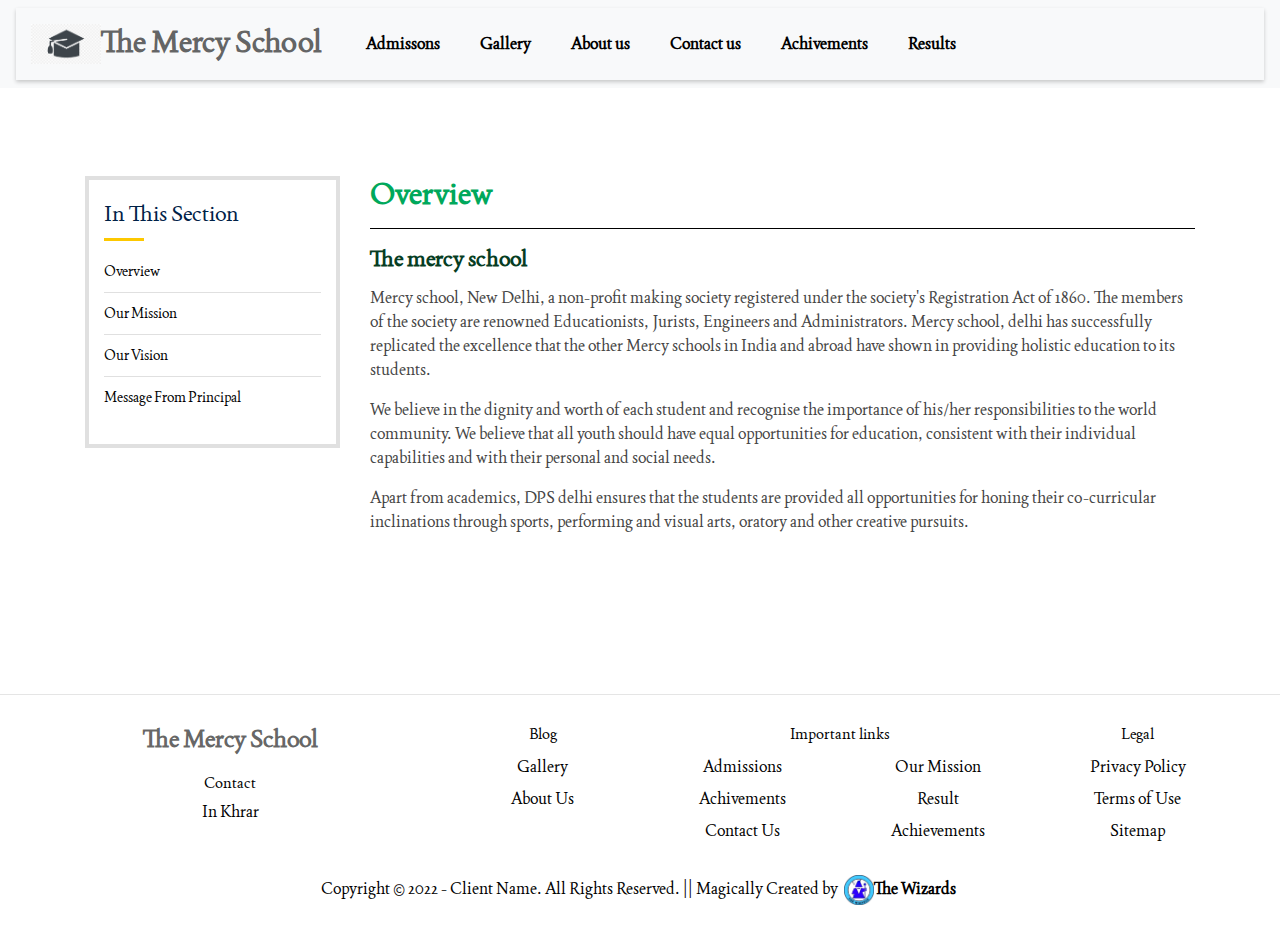
==== assets/link/aboutus.html @ 9207befe "new layout" ====
<!DOCTYPE html>
<html lang="en">

<head>
    <meta charset="UTF-8">
    <meta http-equiv="X-UA-Compatible" content="IE=edge">
    <meta name="viewport" content="width=device-width, initial-scale=1.0">
    <link rel="stylesheet" href="../css/style.css">
    <link rel="stylesheet" href="../css/copyright.css">
    <link rel="stylesheet" href="../css/aboutus.css">
    
    <link rel="preconnect" href="https://fonts.googleapis.com">
    <link rel="preconnect" href="https://fonts.gstatic.com" crossorigin>
    <link href="https://fonts.googleapis.com/css2?family=Montserrat:wght@300;400;800&display=swap" rel="stylesheet">
    <!-- CSS only -->
<link href="https://cdn.jsdelivr.net/npm/bootstrap@5.2.0-beta1/dist/css/bootstrap.min.css" rel="stylesheet" integrity="sha384-0evHe/X+R7YkIZDRvuzKMRqM+OrBnVFBL6DOitfPri4tjfHxaWutUpFmBp4vmVor" crossorigin="anonymous">
<link rel="stylesheet" href="https://cdn.jsdelivr.net/npm/bootstrap@4.0.0/dist/css/bootstrap.min.css" integrity="sha384-Gn5384xqQ1aoWXA+058RXPxPg6fy4IWvTNh0E263XmFcJlSAwiGgFAW/dAiS6JXm" crossorigin="anonymous">    
<title>About Us</title>
</head>
<body onload="change(1)">
   
    <nav class="navbar sticky-top bg-light navbar-expand-lg navbar-light   ">
        <div class="container-fluid  " id="navv">
           <a href="../../index.html" class="Headings"><img src="../images/logo.png" alt="" class="logo d-inline-block align-top"><h3 class="headings" style="display:inline ;">The Mercy School</h3></a>
          <button class="navbar-toggler" type="button" data-bs-toggle="collapse" data-bs-target="#navbarNavDropdown" aria-controls="navbarNavDropdown" aria-expanded="false" aria-label="Toggle navigation">
            <span class="navbar-toggler-icon"></span>
          </button>
          <div class="collapse navbar-collapse" id="navbarNavDropdown">
            <ul class="navbar-nav ms-auto p-4">
              <li class="nav-item">
                <a class="options active" aria-current="page" href="#">Admissons</a>
              </li>
              <li class="nav-item">
                <a class="options active" href="../link/gallery.html">Gallery</a>
              </li>
              
              <li class="nav-item">
                <a class="options active" href="../link/aboutus.html">About us</a>
              </li>
              
              <li class="nav-item">
                <a class="options active" href="#">Contact us</a>
              </li>
              
              <li class="nav-item">
                <a class="options active" href="../link/achivements.html">Achivements</a>
              </li>
              
              <li class="nav-item">
                <a class="options active" href="../link/result.html">Results</a>
              </li>
              
            </ul>
          </div>
        </div>
      </nav>

        <div class="about-page1-area">
            <div class="container">
                <div class="row about-page1-inner">
                
                <div class="col-lg-3 col-md-3 col-sm-4 col-xs-12">
                <div class="sidebar-box">
                                <div class="sidebar-box-inner">
                                    <h3 class="sidebar-title">In This Section</h3>
                                    <ul class="sidebar-categories">
                                        <li><a href="#" onclick='change(1)' id="l1">Overview</a></li>
                                        <li><a href="#" onclick='change(2)' id="l2">Our Mission</a></li>
                                        <li><a href="#" onclick='change(3)' id="l3">Our Vision</a></li>
                                        <li><a href="../../index.html#p1">Message From Principal</a></li>
                                    </ul>
                                </div>
                            </div>
                </div>
                
                    <div class="col-lg-9 col-md-9 col-sm-8 col-xs-12">
                        <div class="about-page-content-holder">
                            <div class="content-box">
                                <p id="he1"> </p>
                            </div>
                           
                        </div>
                    </div>
                  
                </div>
            </div>
        </div>


        <footer class="footer shadow-l">
            <div class="footer__addr">
              <h1 class="footer__logo headings">The Mercy School</h1>
                  
              <h2>Contact</h2>
              
              <address>
                 In Khrar<br>
                    
                
              </address>
            </div>
            
            <ul class="footer__nav ">
              <li class="nav__item">
                <h2 class="nav__title">Blog</h2>
          
                <ul class="nav__ul">
                  <li>
                    <a href="../link/gallery.html">Gallery</a>
                  </li>
                      
                  <li>
                    <a href="../link/aboutus.html">About Us</a>
                  </li>
                </ul>
              </li>
              
              <li class="nav__item nav__item--extra">
                <h2 class="nav__title">Important links</h2>
                
                <ul class="nav__ul nav__ul--extra">
                  <li>
                    <a href="#">Admissions</a>
                  </li>
                  
                  <li>
                    <a href="../link/achivements.html">Achivements</a>
                  </li>
                  
                  <li>
                    <a href="#">Contact Us</a>
                  </li>
                  
                  <li>
                    <a href="../link/aboutus.html#l2">Our Mission</a>
                  </li>
                  
                  <li>
                    <a href="../link/result.html">Result</a>
                  </li>
                  
                  <li>
                    <a href="../link/achivements.html">Achievements</a>
                  </li>
                </ul>
              </li>
              
              <li class="nav__item">
                <h2 class="nav__title">Legal</h2>
                
                <ul class="nav__ul">
                  <li>
                    <a href="#">Privacy Policy</a>
                  </li>
                  
                  <li>
                    <a href="#">Terms of Use</a>
                  </li>
                  
                  <li>
                    <a href="#">Sitemap</a>
                  </li>
                </ul>
              </li>
            </ul>
            
            <div class="legal">  
              <p class="copyright">Copyright &copy; 2022 - Client Name. All Rights Reserved. || Magically Created by
              <a href=" https://www.thewizards.me" target="_blank">
                <img class="logo-bottom" src="../images/wiz.png">The&nbsp;Wizards
              </a>
          </p>
            </div>
          </footer>
          
          <script src="../js/aboutus.js"></script>
          <script src="https://code.jquery.com/jquery-3.2.1.slim.min.js" integrity="sha384-KJ3o2DKtIkvYIK3UENzmM7KCkRr/rE9/Qpg6aAZGJwFDMVNA/GpGFF93hXpG5KkN" crossorigin="anonymous"></script>
<script src="https://cdnjs.cloudflare.com/ajax/libs/popper.js/1.12.9/umd/popper.min.js" integrity="sha384-ApNbgh9B+Y1QKtv3Rn7W3mgPxhU9K/ScQsAP7hUibX39j7fakFPskvXusvfa0b4Q" crossorigin="anonymous"></script>
<script src="https://maxcdn.bootstrapcdn.com/bootstrap/4.0.0/js/bootstrap.min.js" integrity="sha384-JZR6Spejh4U02d8jOt6vLEHfe/JQGiRRSQQxSfFWpi1MquVdAyjUar5+76PVCmYl" crossorigin="anonymous"></script>
</body>
---- assets/css/style.css ----
@import url('https://fonts.googleapis.com/css2?family=Joan&display=swap');
*{
    margin: 0;
    padding: 0;
    box-sizing: border-box;
    font-family: 'Joan', serif !important;
}


/*body */
body{
    background-color: rgba(211, 211, 211, 0.13);
}


/* titles  and headings */
.headings{
    
    font-family: 'Joan', serif;
    font-size: 30px;
    color:rgba(0, 0, 0, 0.617);
  
    font-weight: bolder;

  

}

/*card achivements */
.card:hover{
    background-color:orange !important ;
}
.card-title{
    color: black;
}


/*anchor tags */

a{
    text-decoration: none;
}

a:hover{
    background-color: lightblue;
    color:rgba(0, 0, 0, 0.617);

}


/*nav options  part */
.options{
    text-decoration: none;
    color:rgba(0, 0, 0, 0.617);
    font-size: medium;
    font-weight: bolder;
    padding: 20px;
   
}

.logo{
   
    width: 70px;
    height:40px;
    
}
#navv{
    box-shadow: 0px 2px 4px 0px rgba(0,0,0,.2);
    z-index: 1000;
}


/*footer   part */
.footer {
    display: flex;
    flex-flow: row wrap;
    padding: 30px 30px 20px 30px;
    color: black;
    background-color: #fff;
    border-top: 1px solid #e5e5e5;
  }
  
  .footer > * {
    flex:  1 100%;
  }
  
  .footer__addr {
    margin-right: 1.25em;
    margin-bottom: 2em;
  }
  
  .footer__logo {
   
    font-weight: 700;
    font-size: 1.5rem;
  }
  
  .footer__addr h2 {
    margin-top: 1.3em;
    font-size: 15px;
    font-weight: 400;
  }
  
  .nav__title {
    font-weight: 400;
    font-size: 15px;
  }
  
  .footer address {
    font-style: normal;
    color:black;
  }
  
  .footer__btn {
    display: flex;
    align-items: center;
    justify-content: center;
    height: 36px;
    max-width: max-content;
    background-color: rgb(33, 33, 33, 0.07);
    border-radius: 100px;
    color:black;
    line-height: 0;
    margin: 0.6em 0;
    font-size: 1rem;
    padding: 0 1.3em;
  }
  
  .footer ul {
    list-style: none;
    padding-left: 0;
  }
  
  .footer li {
    line-height: 2em;
  }
  
  .footer a {
    text-decoration: none;
  }
  
  .footer__nav {
    display: flex;
      flex-flow: row wrap;
  }
  
  .footer__nav > * {
    flex: 1 50%;
    margin-right: 1.25em;
  }
  
  .nav__ul a {
    color:black;
  }
  
  .nav__ul--extra {
    column-count: 2;
    column-gap: 1.25em;
  }
  
  /* .legal {
    display: flex;
    flex-wrap: wrap;
    color:black;
  } */
    
  .legal__links {
    display: flex;
    align-items: center;
  }
  
  .heart {
    color:black;
  }
  
  @media screen and (min-width: 24.375em) {
    .legal .legal__links {
      margin-left: auto;
    }
  }
  
  @media screen and (min-width: 40.375em) {
    .footer__nav > * {
      flex: 1;
    }
    
    .nav__item--extra {
      flex-grow: 2;
    }
    
    .footer__addr {
      flex: 1 0px;
    }
    
    .footer__nav {
      flex: 2 0px;
    }
  }

a:hover{color: black!important;
text-decoration: none!important;}
a{
  color: black!important;
  text-decoration: none!important;
}

#a1 a{
  font-weight: 600;
}

hr{border-top: 1px solid rgb(0 0 0)!important;}
---- assets/css/copyright.css ----
footer {
  position: relative;
  bottom: 0;
  width: 100%;
  background-color: #571581;
  padding: 1rem 0;
  text-align: center;
  color:white;
}

footer .copyright a {
  display: inline-block;
  font-weight: 700;
  color: black;
  background-color: white;
  padding: 3px;
  width: fit-content;
  border-radius: 5px;
}

footer .copyright a:hover {
  color: #42caff;
  font-weight: 800;
}

footer .copyright .logo-bottom {
  height: 30px;
  width: 30px;
  vertical-align: middle;
}
---- assets/css/aboutus.css ----
.about-page1-area {
  padding: 88px 0 144px 0px;
}

.sidebar-box {
  margin-bottom: 30px;
  background: #fff;
  border: 4px solid #e0e0e0;
}
.sidebar-box:last-child {
  margin-bottom: 0;
}
.sidebar-box .sidebar-box-inner {
  padding: 20px 15px;
}
h3.sidebar-title {
  font-size: 22px;
  color: #002147;
  text-transform: capitalize;
  margin-bottom: 35px;
  position: relative;
  font-weight: 500;
}
ul {
  list-style: outside none none;
  margin: 0;
  padding: 0;
}
ul {
  padding-left: 0!important;
}
.sidebar-categories li {
  margin-bottom: 10px;
  padding-bottom: 10px;
  border-bottom: 1px solid #e0e0e0;
  font-size: 14px;
}
.about-page1-inner .about-page-content-holder .content-box h2 {
  font-size: 30px;
  color: #00a85b;
  margin-bottom: 15px;
  font-weight: 700;
}
.about-page1-inner .about-page-content-holder .content-box h3 {
  font-size: 22px;
  color: #063d23;
  margin-bottom: 15px;
  font-weight: 700;
}

.about-page1-inner .about-page-content-holder .content-box p {
  color: #444;
}
p {
  line-height: 1.5;
  margin: 0 0 20px 0;
}

h3.sidebar-title:before {
  content: "";
  height: 3px;
  width: 40px;
  position: absolute;
  left: 0;
  bottom: -15px;
  z-index: 1;
  background: #fdc800;
}

.sidebar-categories li:last-child {
  border-bottom: 0;
  margin-bottom: 0;
  padding-bottom: 0;
}

.sidebar-box a{
  color: black;
  text-decoration: none;
}

.change{
  color: yellow;
}
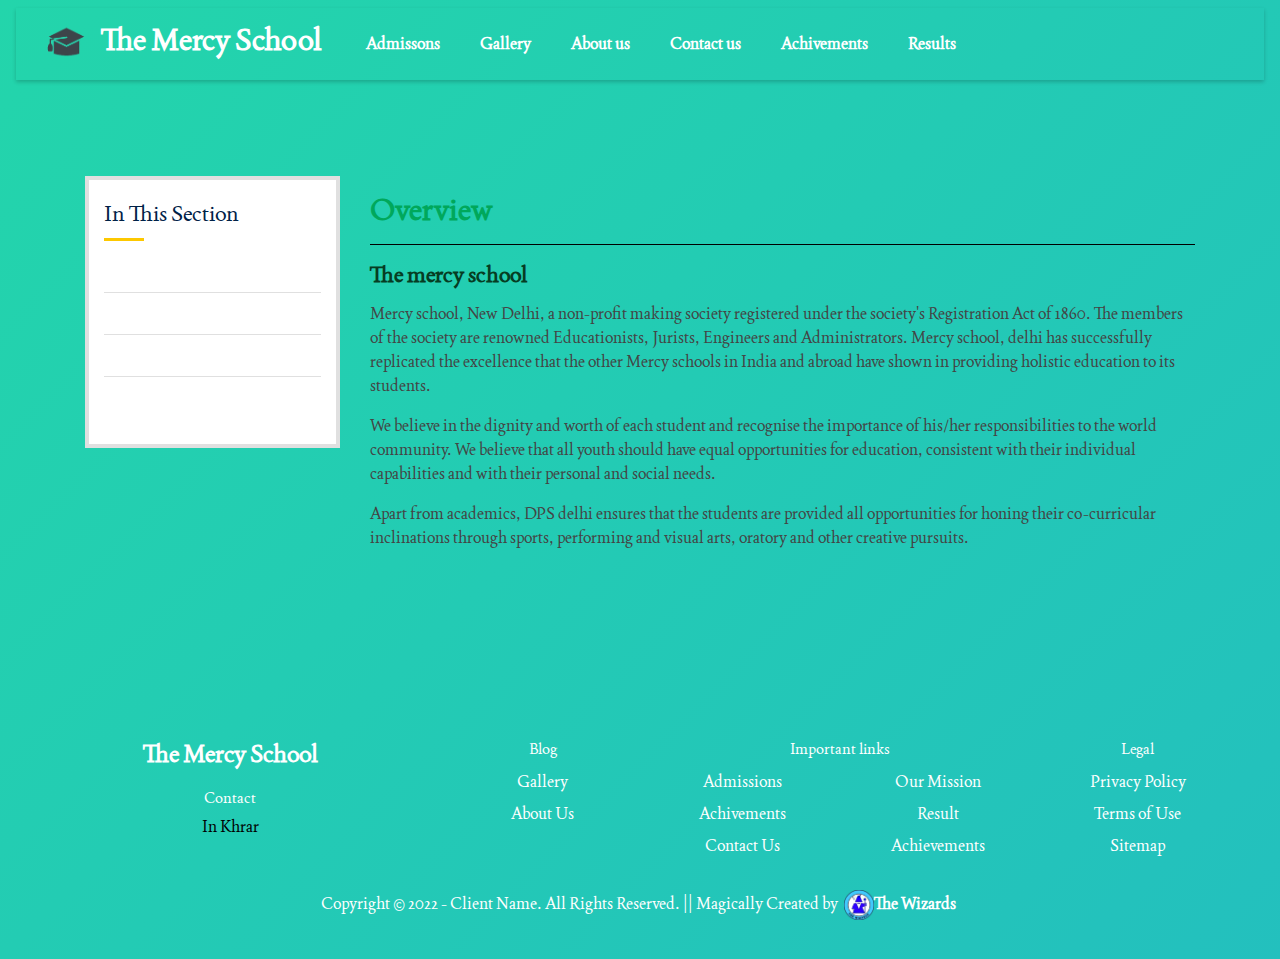
==== commit d5d9c58f: "catchy" ====
--- a/assets/link/aboutus.html
+++ b/assets/link/aboutus.html
@@ -19,7 +19,7 @@
 </head>
 <body onload="change(1)">
    
-    <nav class="navbar sticky-top bg-light navbar-expand-lg navbar-light   ">
+    <nav class="navbar navbar-expand-lg navbar-light   ">
         <div class="container-fluid  " id="navv">
            <a href="../../index.html" class="Headings"><img src="../images/logo.png" alt="" class="logo d-inline-block align-top"><h3 class="headings" style="display:inline ;">The Mercy School</h3></a>
           <button class="navbar-toggler" type="button" data-bs-toggle="collapse" data-bs-target="#navbarNavDropdown" aria-controls="navbarNavDropdown" aria-expanded="false" aria-label="Toggle navigation">
@@ -28,7 +28,7 @@
           <div class="collapse navbar-collapse" id="navbarNavDropdown">
             <ul class="navbar-nav ms-auto p-4">
               <li class="nav-item">
-                <a class="options active" aria-current="page" href="#">Admissons</a>
+                <a class="options active" aria-current="page" href="../link/admission.html">Admissons</a>
               </li>
               <li class="nav-item">
                 <a class="options active" href="../link/gallery.html">Gallery</a>
@@ -39,7 +39,7 @@
               </li>
               
               <li class="nav-item">
-                <a class="options active" href="#">Contact us</a>
+                <a class="options active" href="../link/contact.html">Contact us</a>
               </li>
               
               <li class="nav-item">
@@ -67,7 +67,7 @@
                                         <li><a href="#" onclick='change(1)' id="l1">Overview</a></li>
                                         <li><a href="#" onclick='change(2)' id="l2">Our Mission</a></li>
                                         <li><a href="#" onclick='change(3)' id="l3">Our Vision</a></li>
-                                        <li><a href="../../index.html#p1">Message From Principal</a></li>
+                                        <li><a href="#" onclick='change(4)' id="l4">Message From Principal</a></li>
                                     </ul>
                                 </div>
                             </div>
@@ -76,7 +76,14 @@
                     <div class="col-lg-9 col-md-9 col-sm-8 col-xs-12">
                         <div class="about-page-content-holder">
                             <div class="content-box">
-                                <p id="he1"> </p>
+                                <p>
+                                    <section id="he1"></section> 
+                                    <section id="p1">
+                                        <h2>Principle Message</h2><hr>
+                                            <h3> Narender Modi</h3>
+                                            <p>""Education is not just a process of giving knowledge for a future job but a lifelong process which creates an understanding of moral and ethical values to guide one’s life in a right path. As a parent, you want the best for your child and we are proud to be working with you to ensure that they are given the right knowledge to face the future challenges. Parents, students and the school authorities are a team and we have to complement each other’s efforts. At Delhi Public School International, we focus on complete development of our students by involving them in both scholastic & co-scholastic activities as suggested by CBSE. I am sure this will help our children to realize, understand & explore their talents. In order to do this, the parents and the school authorities must work together to inculcate certain values in the students. “Sound body has a Sound Mind.” Let us allow our children to develop physically & mentally. Children learn alot of values when they are involved in Sports & Games. Some of these life skills & values cannot be taught in the classroom or at home. DPSI provides enough opportunities for the children to participate in Sports & games. “If a plant is carefully nurtured by a gardener, it will become good, and produce better fruits.” Therefore, children must be given a good training from their earliest childhood. We are here for the same. I am sure that our students of today, tomorrow will carry forward the Motto of love and unity entrusted in their hands at Delhi Public School International Kampala. Do the work with intention not because of compulsion.” With all my love, best wishes and blessingss"</p>
+                                    </section>
+                                </p>
                             </div>
                            
                         </div>
@@ -128,7 +135,7 @@
                   </li>
                   
                   <li>
-                    <a href="#">Contact Us</a>
+                    <a href="../link/contact.html">Contact Us</a>
                   </li>
                   
                   <li>
@@ -174,7 +181,9 @@
           </footer>
           
           <script src="../js/aboutus.js"></script>
-          <script src="https://code.jquery.com/jquery-3.2.1.slim.min.js" integrity="sha384-KJ3o2DKtIkvYIK3UENzmM7KCkRr/rE9/Qpg6aAZGJwFDMVNA/GpGFF93hXpG5KkN" crossorigin="anonymous"></script>
+<script src="https://code.jquery.com/jquery-3.2.1.slim.min.js" integrity="sha384-KJ3o2DKtIkvYIK3UENzmM7KCkRr/rE9/Qpg6aAZGJwFDMVNA/GpGFF93hXpG5KkN" crossorigin="anonymous"></script>
 <script src="https://cdnjs.cloudflare.com/ajax/libs/popper.js/1.12.9/umd/popper.min.js" integrity="sha384-ApNbgh9B+Y1QKtv3Rn7W3mgPxhU9K/ScQsAP7hUibX39j7fakFPskvXusvfa0b4Q" crossorigin="anonymous"></script>
+<script src="https://cdn.jsdelivr.net/npm/bootstrap@5.2.0-beta1/dist/js/bootstrap.bundle.min.js" integrity="sha384-pprn3073KE6tl6bjs2QrFaJGz5/SUsLqktiwsUTF55Jfv3qYSDhgCecCxMW52nD2" crossorigin="anonymous"></script>
+
 <script src="https://maxcdn.bootstrapcdn.com/bootstrap/4.0.0/js/bootstrap.min.js" integrity="sha384-JZR6Spejh4U02d8jOt6vLEHfe/JQGiRRSQQxSfFWpi1MquVdAyjUar5+76PVCmYl" crossorigin="anonymous"></script>
 </body>--- a/assets/css/style.css
+++ b/assets/css/style.css
@@ -2,23 +2,41 @@
 *{
     margin: 0;
     padding: 0;
+    color: white;
     box-sizing: border-box;
     font-family: 'Joan', serif !important;
 }
 
 
 /*body */
-body{
+/* body{
     background-color: rgba(211, 211, 211, 0.13);
 }
-
+ */
+ body {
+	background: linear-gradient(-45deg, #ee7752, #e73c7e, #23a6d5, #23d5ab);
+	background-size: 400% 1100%;
+	animation: gradient 10s ease infinite;
+	height: 100vh;
+}
+
+@keyframes gradient {
+	0% {
+		background-position: 0% 50%;
+	}
+	50% {
+		background-position: 100% 50%;
+	}
+	100% {
+		background-position: 0% 50%;
+	}
+}
 
 /* titles  and headings */
 .headings{
     
     font-family: 'Joan', serif;
     font-size: 30px;
-    color:rgba(0, 0, 0, 0.617);
   
     font-weight: bolder;
 
@@ -27,12 +45,13 @@
 }
 
 /*card achivements */
-.card:hover{
+/* .card:hover{
     background-color:orange !important ;
-}
-.card-title{
-    color: black;
-}
+} */
+.card-text{
+    color:#00fff3;
+}
+
 
 
 /*anchor tags */
@@ -76,8 +95,8 @@
     flex-flow: row wrap;
     padding: 30px 30px 20px 30px;
     color: black;
-    background-color: #fff;
-    border-top: 1px solid #e5e5e5;
+    /* background-color: #fff;
+    border-top: 1px solid #e5e5e5; */
   }
   
   .footer > * {
@@ -178,6 +197,17 @@
       margin-left: auto;
     }
   }
+  @media screen and (max-width: 992px) {
+    a:hover{
+      background-color:transparent;
+  }
+  .options{
+    padding: 0;
+  }
+ .navbar-nav li{
+    padding: 1vh 0;
+  }
+  }
   
   @media screen and (min-width: 40.375em) {
     .footer__nav > * {
@@ -197,15 +227,96 @@
     }
   }
 
-a:hover{color: black!important;
-text-decoration: none!important;}
+a:hover{
+  color: white!important;
+text-decoration: none!important;
+}
+a{
+  color: white!important;
+  text-decoration: none!important;
+}
+
+#a1 a{
+  font-weight: 600;
+}
+
+hr{border-top: 1px solid rgb(0 0 0)!important;}
+
+
+@media screen and (max-width: 400px) {
+  .container-fluid h3{
+    font-size: 20px;
+  margin-bottom: 0;
+  }
+  a.Headings {
+    display: flex;
+    align-items: center;
+  }
+  }
+  @media screen and (max-width: 884px) {
+    .row{
+      flex-flow: column;
+    }
+  }
+  
+    a.Headings {
+    display: flex;
+    }
+  .container-fluid a:hover{
+   background-color: transparent;
+  }
+   /* .row>* {
+    flex: 1 1 30vw;
+} */
+
+@media screen and (max-width: 600px) {
+  .navbar{
+    position: sticky;
+    top: 0;
+    z-index: 1020;
+    --bs-bg-opacity: 1;
+    background-color: rgba(var(--bs-light-rgb),var(--bs-bg-opacity))!important;
+}
+.headings{color: rgba(0, 0, 0, 0.617);}
+
+a:hover{
+  color: rgb(0, 0, 0)!important;
+text-decoration: none!important;
+}
 a{
   color: black!important;
   text-decoration: none!important;
 }
-
-#a1 a{
-  font-weight: 600;
-}
-
-hr{border-top: 1px solid rgb(0 0 0)!important;}
+  }
+
+    
+@media screen and (max-width: 883px) {
+  .row{
+    align-items: center;
+  }
+}
+@media screen and (max-width:883px) and (min-width:575px){
+  .col-sm-4{
+    width: 70.33333%!important;
+  }
+}
+
+.ah1{
+  transition: transform 0.5s;
+
+
+}
+.col-sm-4>.ah1:hover{
+  background-color: var(--bs-gray-800)!important;
+  filter: blur(0);
+  transform: none; 
+}
+.col-sm-4>.ah1{
+  transform: skewX(7deg);
+  filter: blur(0.5px);
+}
+
+.ah1:hover{
+ 
+  transform: scale(1.1);
+}
--- a/assets/css/copyright.css
+++ b/assets/css/copyright.css
@@ -2,7 +2,7 @@
   position: relative;
   bottom: 0;
   width: 100%;
-  background-color: #571581;
+  /* background-color: #571581; */
   padding: 1rem 0;
   text-align: center;
   color:white;
@@ -12,7 +12,7 @@
   display: inline-block;
   font-weight: 700;
   color: black;
-  background-color: white;
+  /* background-color: white; */
   padding: 3px;
   width: fit-content;
   border-radius: 5px;
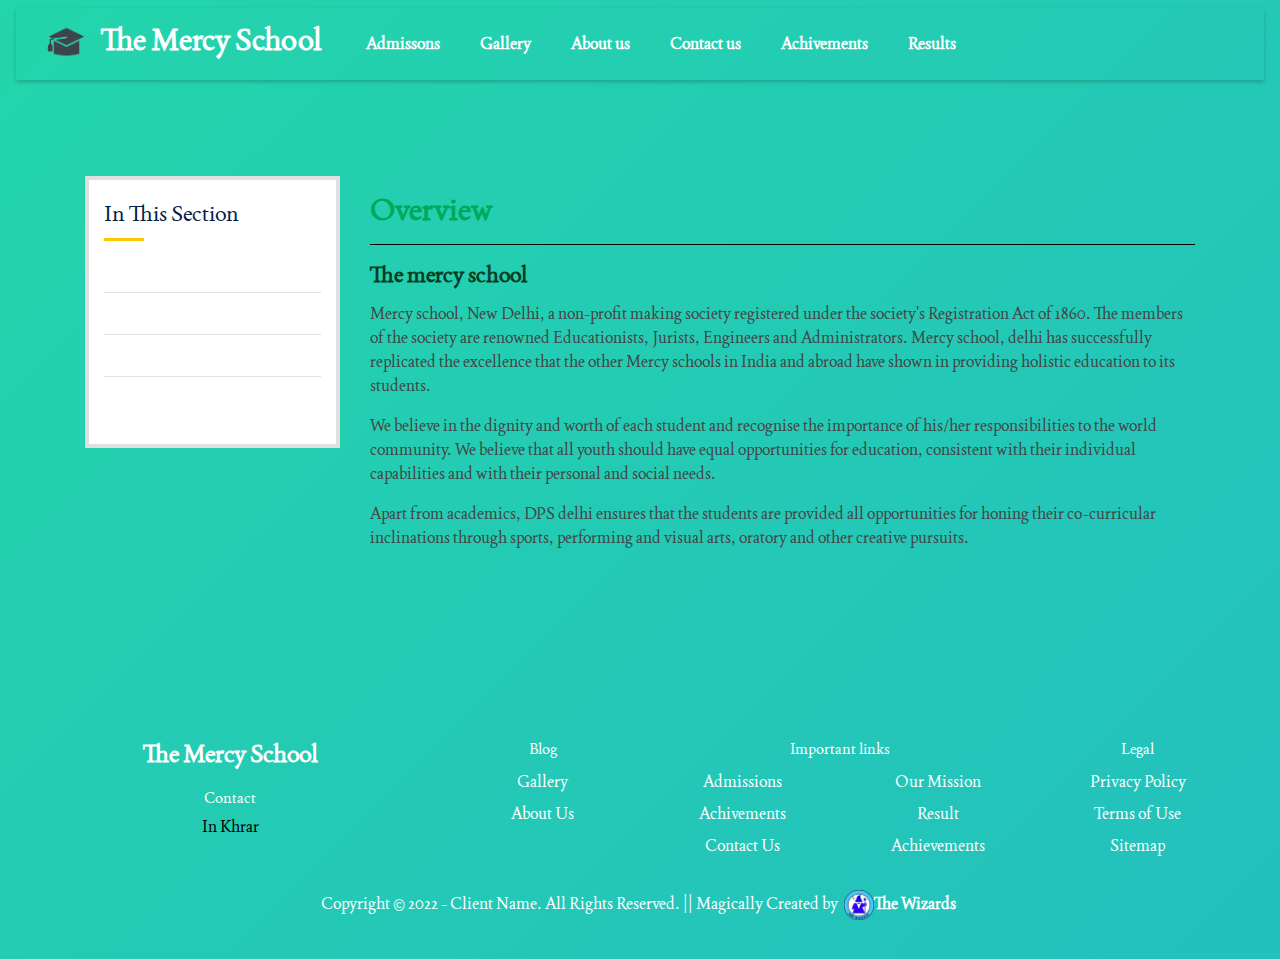
==== commit 1136df0d: "webp" ====
--- a/assets/link/aboutus.html
+++ b/assets/link/aboutus.html
@@ -21,7 +21,7 @@
    
     <nav class="navbar navbar-expand-lg navbar-light   ">
         <div class="container-fluid  " id="navv">
-           <a href="../../index.html" class="Headings"><img src="../images/logo.png" alt="" class="logo d-inline-block align-top"><h3 class="headings" style="display:inline ;">The Mercy School</h3></a>
+           <a href="../../index.html" class="Headings"><img src="../images/logo.webp" alt="" class="logo d-inline-block align-top"><h3 class="headings" style="display:inline ;">The Mercy School</h3></a>
           <button class="navbar-toggler" type="button" data-bs-toggle="collapse" data-bs-target="#navbarNavDropdown" aria-controls="navbarNavDropdown" aria-expanded="false" aria-label="Toggle navigation">
             <span class="navbar-toggler-icon"></span>
           </button>
@@ -174,7 +174,7 @@
             <div class="legal">  
               <p class="copyright">Copyright &copy; 2022 - Client Name. All Rights Reserved. || Magically Created by
               <a href=" https://www.thewizards.me" target="_blank">
-                <img class="logo-bottom" src="../images/wiz.png">The&nbsp;Wizards
+                <img class="logo-bottom" src="../images/wiz.webp">The&nbsp;Wizards
               </a>
           </p>
             </div>
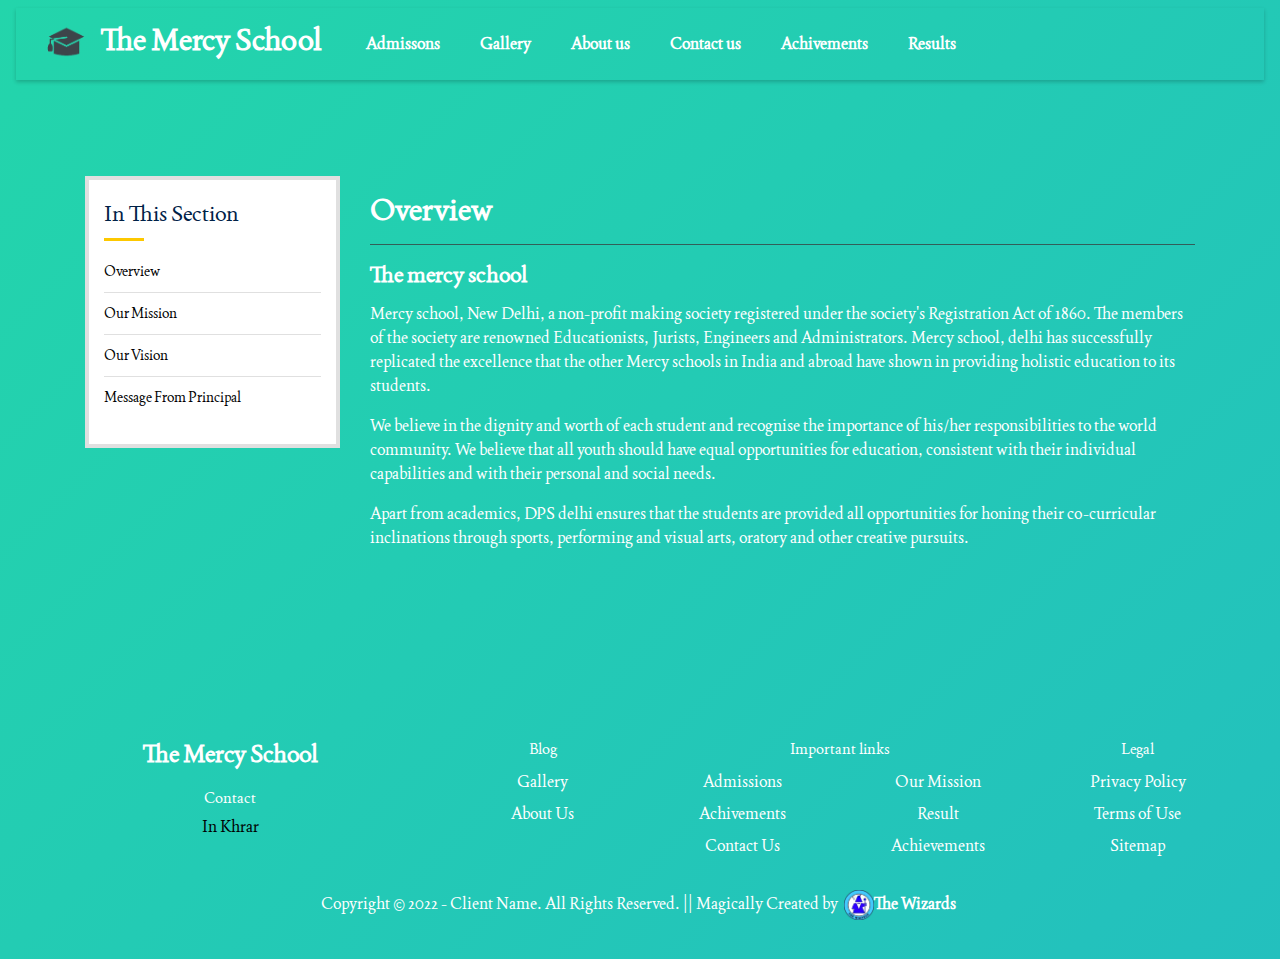
==== commit 6fc3e9b1: "some" ====
--- a/assets/link/aboutus.html
+++ b/assets/link/aboutus.html
@@ -64,10 +64,10 @@
                                 <div class="sidebar-box-inner">
                                     <h3 class="sidebar-title">In This Section</h3>
                                     <ul class="sidebar-categories">
-                                        <li><a href="#" onclick='change(1)' id="l1">Overview</a></li>
-                                        <li><a href="#" onclick='change(2)' id="l2">Our Mission</a></li>
-                                        <li><a href="#" onclick='change(3)' id="l3">Our Vision</a></li>
-                                        <li><a href="#" onclick='change(4)' id="l4">Message From Principal</a></li>
+                                        <li><p onclick='change(1)' id="l1">Overview</p></li>
+                                        <li><p onclick='change(2)' id="l2">Our Mission</p></li>
+                                        <li><p onclick='change(3)' id="l3">Our Vision</p></li>
+                                        <li><p onclick='change(4)' id="l4">Message From Principal</p></li>
                                     </ul>
                                 </div>
                             </div>
--- a/assets/css/style.css
+++ b/assets/css/style.css
@@ -240,7 +240,8 @@
   font-weight: 600;
 }
 
-hr{border-top: 1px solid rgb(0 0 0)!important;}
+hr{border-top: 1px solid #3a3a3a!important;
+opacity: 0.75!important;}
 
 
 @media screen and (max-width: 400px) {
@@ -284,15 +285,16 @@
 text-decoration: none!important;
 }
 a{
-  color: black!important;
+  /* color: black!important; */
   text-decoration: none!important;
 }
   }
 
-    
-@media screen and (max-width: 883px) {
+
+    
+@media screen and (max-width: 884px) {
   .row{
-    align-items: center;
+    align-items: center!important;
   }
 }
 @media screen and (max-width:883px) and (min-width:575px){
@@ -305,6 +307,11 @@
   transition: transform 0.5s;
 
 
+}
+@media only screen and (min-width: 800px) {
+  .w-100 {
+    height: 91vh!important;
+  }
 }
 .col-sm-4>.ah1:hover{
   background-color: var(--bs-gray-800)!important;
@@ -320,3 +327,9 @@
  
   transform: scale(1.1);
 }
+
+.gal_box>.ah1:hover{
+  transform: scale(1.05);
+
+}
+
--- a/assets/css/aboutus.css
+++ b/assets/css/aboutus.css
@@ -37,19 +37,19 @@
 }
 .about-page1-inner .about-page-content-holder .content-box h2 {
   font-size: 30px;
-  color: #00a85b;
+  /* color: #00a85b; */
   margin-bottom: 15px;
   font-weight: 700;
 }
 .about-page1-inner .about-page-content-holder .content-box h3 {
   font-size: 22px;
-  color: #063d23;
+  /* color: #063d23; */
   margin-bottom: 15px;
   font-weight: 700;
 }
 
 .about-page1-inner .about-page-content-holder .content-box p {
-  color: #444;
+  /* color: #444; */
 }
 p {
   line-height: 1.5;
@@ -80,4 +80,12 @@
 
 .change{
   color: yellow;
-}+}
+
+ul>li>p{
+  margin: 0;
+  padding: 0;
+  color: black;
+}
+
+ul>li>p:hover{cursor: pointer;}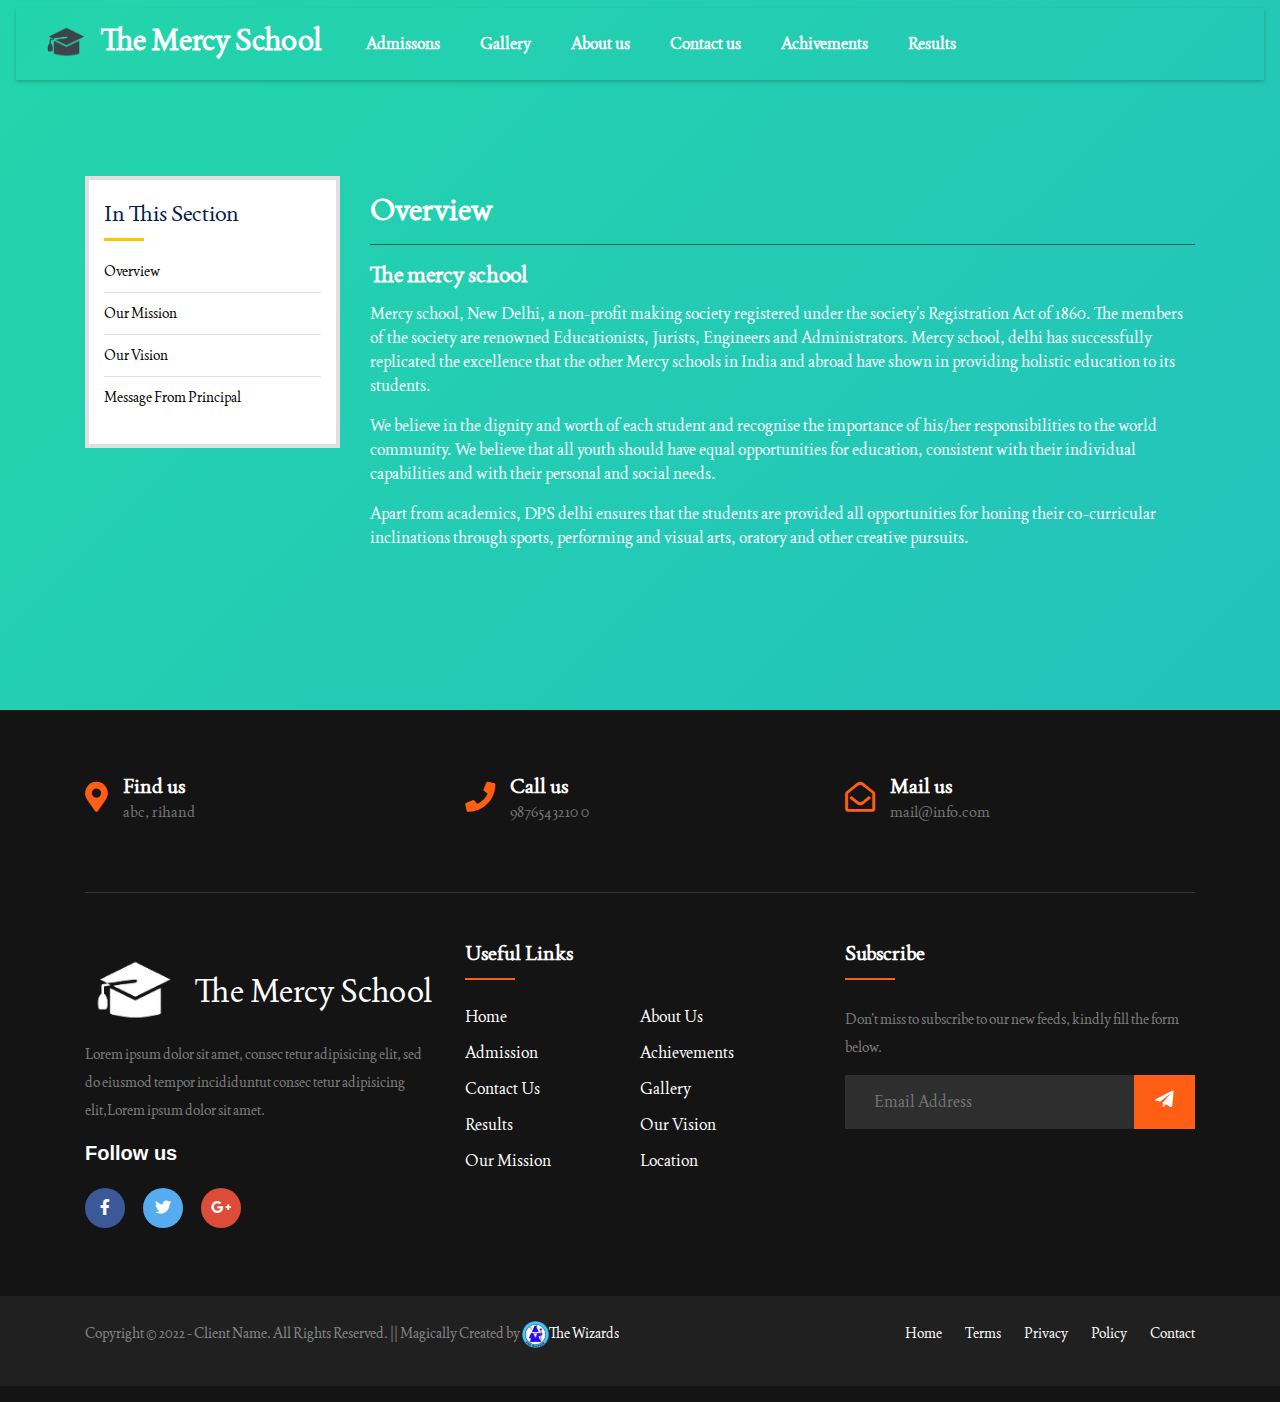
==== commit ce592e01: "jhg" ====
--- a/assets/link/aboutus.html
+++ b/assets/link/aboutus.html
@@ -16,6 +16,8 @@
 <link href="https://cdn.jsdelivr.net/npm/bootstrap@5.2.0-beta1/dist/css/bootstrap.min.css" rel="stylesheet" integrity="sha384-0evHe/X+R7YkIZDRvuzKMRqM+OrBnVFBL6DOitfPri4tjfHxaWutUpFmBp4vmVor" crossorigin="anonymous">
 <link rel="stylesheet" href="https://cdn.jsdelivr.net/npm/bootstrap@4.0.0/dist/css/bootstrap.min.css" integrity="sha384-Gn5384xqQ1aoWXA+058RXPxPg6fy4IWvTNh0E263XmFcJlSAwiGgFAW/dAiS6JXm" crossorigin="anonymous">    
 <title>About Us</title>
+<link rel="stylesheet" href="//use.fontawesome.com/releases/v5.0.7/css/all.css">
+
 </head>
 <body onload="change(1)">
    
@@ -93,93 +95,123 @@
             </div>
         </div>
 
-
-        <footer class="footer shadow-l">
-            <div class="footer__addr">
-              <h1 class="footer__logo headings">The Mercy School</h1>
-                  
-              <h2>Contact</h2>
-              
-              <address>
-                 In Khrar<br>
-                    
-                
-              </address>
+        <footer class="footer-section">
+            <div class="container">
+              <div class="footer-cta pt-5 pb-5">
+                <div class="row">
+                  <div class="col-xl-4 col-md-4 mb-30">
+                    <div class="single-cta">
+                      <i class="fas fa-map-marker-alt"></i>
+                      <div class="cta-text">
+                        <a href=""><h4>Find us</h4></a>
+                        <span>abc, rihand</span>
+                      </div>
+                    </div>
+                  </div>
+                  <div class="col-xl-4 col-md-4 mb-30">
+                    <div class="single-cta">
+                      <i class="fas fa-phone"></i>
+                      <div class="cta-text">
+                        <a href="tel:998765434"><h4>Call us</h4></a>
+                        <span>9876543210 0</span>
+                      </div>
+                    </div>
+                  </div>
+                  <div class="col-xl-4 col-md-4 mb-30">
+                    <div class="single-cta">
+                      <i class="far fa-envelope-open"></i>
+                      <div class="cta-text">
+                        <a href="mailto:xyz@gmail.com"><h4>Mail us</h4></a>
+                        <span>mail@info.com</span>
+                      </div>
+                    </div>
+                  </div>
+                </div>
+              </div>
+              <div class="footer-content pt-5 pb-5">
+                <div class="row">
+                  <div class="col-xl-4 col-lg-4 mb-50">
+                    <div class="footer-widget">
+                      <div class="footer-logo">
+                        <a href="../../index.html"><img class="fi" src="../images/kjh.png" class="img-fluid" alt="logo"></a>
+                        <h2>The Mercy School</h2>
+                      </div>
+                      <div class="footer-text">
+                        <p>Lorem ipsum dolor sit amet, consec tetur adipisicing elit, sed do eiusmod tempor incididuntut consec tetur adipisicing
+                          elit,Lorem ipsum dolor sit amet.</p>
+                      </div>
+                      <div class="footer-social-icon">
+                        <span>Follow us</span>
+                        <a href="#"><i class="fab fa-facebook-f facebook-bg"></i></a>
+                        <a href="#"><i class="fab fa-twitter twitter-bg"></i></a>
+                        <a href="#"><i class="fab fa-google-plus-g google-bg"></i></a>
+                      </div>
+                    </div>
+                  </div>
+                  <div class="col-xl-4 col-lg-4 col-md-6 mb-30">
+                    <div class="footer-widget">
+                      <div class="footer-widget-heading">
+                        <h3>Useful Links</h3>
+                      </div>
+                      <ul>
+                        <li><a href="../../index.html">Home</a></li>
+                        <li><a href="../link/aboutus.html">About us</a></li>
+                        <li><a href="../link/admission.html">admission</a></li>
+                        <li><a href="../link/achivements.html">Achievements</a></li>
+                        <li><a href="../link/contact.html">Contact Us</a></li>
+                        <li><a href="../link/gallery.html">Gallery</a></li>
+                        <li><a href="../link/result.html">Results</a></li>
+                        <li><a href="../link/aboutus.html#l3">Our Vision</a></li>
+                        <li><a href="../link/aboutus.html#l2">Our Mission</a></li>
+                        <li><a href="#">Location</a></li>
+                      </ul>
+                    </div>
+                  </div>
+                  <div class="col-xl-4 col-lg-4 col-md-6 mb-50">
+                    <div class="footer-widget">
+                      <div class="footer-widget-heading">
+                        <h3>Subscribe</h3>
+                      </div>
+                      <div class="footer-text mb-25">
+                        <p>Don’t miss to subscribe to our new feeds, kindly fill the form below.</p>
+                      </div>
+                      <div class="subscribe-form">
+                        <form action="#">
+                          <input type="text" placeholder="Email Address">
+                          <button><i class="fab fa-telegram-plane"></i></button>
+                        </form>
+                      </div>
+                    </div>
+                  </div>
+                </div>
+              </div>
             </div>
-            
-            <ul class="footer__nav ">
-              <li class="nav__item">
-                <h2 class="nav__title">Blog</h2>
-          
-                <ul class="nav__ul">
-                  <li>
-                    <a href="../link/gallery.html">Gallery</a>
-                  </li>
-                      
-                  <li>
-                    <a href="../link/aboutus.html">About Us</a>
-                  </li>
-                </ul>
-              </li>
-              
-              <li class="nav__item nav__item--extra">
-                <h2 class="nav__title">Important links</h2>
-                
-                <ul class="nav__ul nav__ul--extra">
-                  <li>
-                    <a href="#">Admissions</a>
-                  </li>
-                  
-                  <li>
-                    <a href="../link/achivements.html">Achivements</a>
-                  </li>
-                  
-                  <li>
-                    <a href="../link/contact.html">Contact Us</a>
-                  </li>
-                  
-                  <li>
-                    <a href="../link/aboutus.html#l2">Our Mission</a>
-                  </li>
-                  
-                  <li>
-                    <a href="../link/result.html">Result</a>
-                  </li>
-                  
-                  <li>
-                    <a href="../link/achivements.html">Achievements</a>
-                  </li>
-                </ul>
-              </li>
-              
-              <li class="nav__item">
-                <h2 class="nav__title">Legal</h2>
-                
-                <ul class="nav__ul">
-                  <li>
-                    <a href="#">Privacy Policy</a>
-                  </li>
-                  
-                  <li>
-                    <a href="#">Terms of Use</a>
-                  </li>
-                  
-                  <li>
-                    <a href="#">Sitemap</a>
-                  </li>
-                </ul>
-              </li>
-            </ul>
-            
-            <div class="legal">  
-              <p class="copyright">Copyright &copy; 2022 - Client Name. All Rights Reserved. || Magically Created by
-              <a href=" https://www.thewizards.me" target="_blank">
-                <img class="logo-bottom" src="../images/wiz.webp">The&nbsp;Wizards
-              </a>
-          </p>
+            <div class="copyright-area">
+              <div class="container">
+                <div class="row">
+                  <div class="col-xl-6 col-lg-6 text-center text-lg-left">
+                    <div class="copyright-text">
+                      <p>Copyright &copy; 2022 - Client Name. All Rights Reserved. || Magically Created by <a href=" https://www.thewizards.me" target="_blank">
+                        <img class="logo-bottom" width="5%" src="../images/wiz.webp">The&nbsp;Wizards
+                      </a>
+                    </p>
+                    </div>
+                  </div>
+                  <div class="col-xl-6 col-lg-6 d-none d-lg-block text-right">
+                    <div class="footer-menu">
+                      <ul>
+                        <li><a href="index.html">Home</a></li>
+                        <li><a href="#">Terms</a></li>
+                        <li><a href="#">Privacy</a></li>
+                        <li><a href="#">Policy</a></li>
+                        <li><a href="#">Contact</a></li>
+                      </ul>
+                    </div>
+                  </div>
+                </div>
+              </div>
             </div>
           </footer>
-          
           <script src="../js/aboutus.js"></script>
 <script src="https://code.jquery.com/jquery-3.2.1.slim.min.js" integrity="sha384-KJ3o2DKtIkvYIK3UENzmM7KCkRr/rE9/Qpg6aAZGJwFDMVNA/GpGFF93hXpG5KkN" crossorigin="anonymous"></script>
 <script src="https://cdnjs.cloudflare.com/ajax/libs/popper.js/1.12.9/umd/popper.min.js" integrity="sha384-ApNbgh9B+Y1QKtv3Rn7W3mgPxhU9K/ScQsAP7hUibX39j7fakFPskvXusvfa0b4Q" crossorigin="anonymous"></script>
--- a/assets/css/style.css
+++ b/assets/css/style.css
@@ -4,7 +4,7 @@
     padding: 0;
     color: white;
     box-sizing: border-box;
-    font-family: 'Joan', serif !important;
+    font-family: 'Joan', serif;
 }
 
 
@@ -89,144 +89,6 @@
 }
 
 
-/*footer   part */
-.footer {
-    display: flex;
-    flex-flow: row wrap;
-    padding: 30px 30px 20px 30px;
-    color: black;
-    /* background-color: #fff;
-    border-top: 1px solid #e5e5e5; */
-  }
-  
-  .footer > * {
-    flex:  1 100%;
-  }
-  
-  .footer__addr {
-    margin-right: 1.25em;
-    margin-bottom: 2em;
-  }
-  
-  .footer__logo {
-   
-    font-weight: 700;
-    font-size: 1.5rem;
-  }
-  
-  .footer__addr h2 {
-    margin-top: 1.3em;
-    font-size: 15px;
-    font-weight: 400;
-  }
-  
-  .nav__title {
-    font-weight: 400;
-    font-size: 15px;
-  }
-  
-  .footer address {
-    font-style: normal;
-    color:black;
-  }
-  
-  .footer__btn {
-    display: flex;
-    align-items: center;
-    justify-content: center;
-    height: 36px;
-    max-width: max-content;
-    background-color: rgb(33, 33, 33, 0.07);
-    border-radius: 100px;
-    color:black;
-    line-height: 0;
-    margin: 0.6em 0;
-    font-size: 1rem;
-    padding: 0 1.3em;
-  }
-  
-  .footer ul {
-    list-style: none;
-    padding-left: 0;
-  }
-  
-  .footer li {
-    line-height: 2em;
-  }
-  
-  .footer a {
-    text-decoration: none;
-  }
-  
-  .footer__nav {
-    display: flex;
-      flex-flow: row wrap;
-  }
-  
-  .footer__nav > * {
-    flex: 1 50%;
-    margin-right: 1.25em;
-  }
-  
-  .nav__ul a {
-    color:black;
-  }
-  
-  .nav__ul--extra {
-    column-count: 2;
-    column-gap: 1.25em;
-  }
-  
-  /* .legal {
-    display: flex;
-    flex-wrap: wrap;
-    color:black;
-  } */
-    
-  .legal__links {
-    display: flex;
-    align-items: center;
-  }
-  
-  .heart {
-    color:black;
-  }
-  
-  @media screen and (min-width: 24.375em) {
-    .legal .legal__links {
-      margin-left: auto;
-    }
-  }
-  @media screen and (max-width: 992px) {
-    a:hover{
-      background-color:transparent;
-  }
-  .options{
-    padding: 0;
-  }
- .navbar-nav li{
-    padding: 1vh 0;
-  }
-  }
-  
-  @media screen and (min-width: 40.375em) {
-    .footer__nav > * {
-      flex: 1;
-    }
-    
-    .nav__item--extra {
-      flex-grow: 2;
-    }
-    
-    .footer__addr {
-      flex: 1 0px;
-    }
-    
-    .footer__nav {
-      flex: 2 0px;
-    }
-  }
-
 a:hover{
   color: white!important;
 text-decoration: none!important;
@@ -279,6 +141,9 @@
     background-color: rgba(var(--bs-light-rgb),var(--bs-bg-opacity))!important;
 }
 .headings{color: rgba(0, 0, 0, 0.617);}
+.navbar-collapse>ul>li>a{
+  color: black!important;
+}
 
 a:hover{
   color: rgb(0, 0, 0)!important;
@@ -333,3 +198,193 @@
 
 }
 
+
+
+
+
+
+
+
+
+
+
+
+
+
+ul {
+  margin: 0px;
+  padding: 0px;
+}
+.footer-section {
+  background: #151414;
+  position: relative;
+}
+.footer-cta {
+  border-bottom: 1px solid #373636;
+}
+.single-cta i {
+  color: #ff5e14;
+  font-size: 30px;
+  float: left;
+  margin-top: 8px;
+}
+.cta-text {
+  padding-left: 15px;
+  display: inline-block;
+  text-align: left;
+}
+.cta-text h4 {
+  color: #fff;
+  font-size: 20px;
+  font-weight: 600;
+  margin-bottom: 2px;
+}
+.cta-text span {
+  color: #757575;
+  font-size: 15px;
+}
+.footer-content {
+  position: relative;
+  z-index: 2;
+  text-align: left;
+}
+.footer-pattern img {
+  position: absolute;
+  top: 0;
+  left: 0;
+  height: 330px;
+  background-size: cover;
+  background-position: 100% 100%;
+}
+.footer-logo {
+  align-items: center;
+  flex-wrap: nowrap;
+display: flex;
+}
+.footer-logo img {
+  max-width: 200px;
+}
+.footer-text p {
+  margin-bottom: 14px;
+  font-size: 14px;
+  color: #7e7e7e;
+  line-height: 28px;
+}
+.footer-social-icon span {
+  color: #fff;
+  display: block;
+  font-size: 20px;
+  font-weight: 700;
+  font-family: "Poppins", sans-serif;
+  margin-bottom: 20px;
+}
+.footer-social-icon a {
+  color: #fff;
+  font-size: 16px;
+  margin-right: 15px;
+}
+.footer-social-icon i {
+  height: 40px;
+  width: 40px;
+  text-align: center;
+  line-height: 38px;
+  border-radius: 50%;
+}
+.facebook-bg {
+  background: #3b5998;
+}
+.twitter-bg {
+  background: #55acee;
+}
+.google-bg {
+  background: #dd4b39;
+}
+.footer-widget-heading h3 {
+  color: #fff;
+  font-size: 20px;
+  font-weight: 600;
+  margin-bottom: 40px;
+  position: relative;
+}
+.footer-widget-heading h3::before {
+  content: "";
+  position: absolute;
+  left: 0;
+  bottom: -15px;
+  height: 2px;
+  width: 50px;
+  background: #ff5e14;
+}
+.footer-widget ul li {
+  display: inline-block;
+  float: left;
+  width: 50%;
+  margin-bottom: 12px;
+}
+.footer-widget ul li a:hover {
+  color: #ff5e14;
+}
+.footer-widget ul li a {
+  color: #878787;
+  text-transform: capitalize;
+}
+.subscribe-form {
+  position: relative;
+  overflow: hidden;
+}
+.subscribe-form input {
+  width: 100%;
+  padding: 14px 28px;
+  background: #2e2e2e;
+  border: 1px solid #2e2e2e;
+  color: #fff;
+}
+.subscribe-form button {
+  position: absolute;
+  right: 0;
+  background: #ff5e14;
+  padding: 13px 20px;
+  border: 1px solid #ff5e14;
+  top: 0;
+}
+.subscribe-form button i {
+  color: #fff;
+  font-size: 22px;
+  transform: rotate(-6deg);
+}
+.copyright-area {
+  background: #202020;
+  padding: 25px 0;
+}
+.copyright-text p {
+  margin: 0;
+  font-size: 14px;
+  color: #878787;
+}
+.copyright-text p a {
+  color: #ff5e14;
+}
+.footer-menu li {
+  display: inline-block;
+  margin-left: 20px;
+}
+.footer-menu li:hover a {
+  color: #ff5e14;
+}
+.footer-menu li a {
+  font-size: 14px;
+  color: #878787;
+}
+
+.col-xl-4{
+  display: flex;
+  margin-bottom: 20px;
+}
+
+.footer-logo h2{
+  margin: 0;
+}
+
+.fi{
+  width: 90%;
+}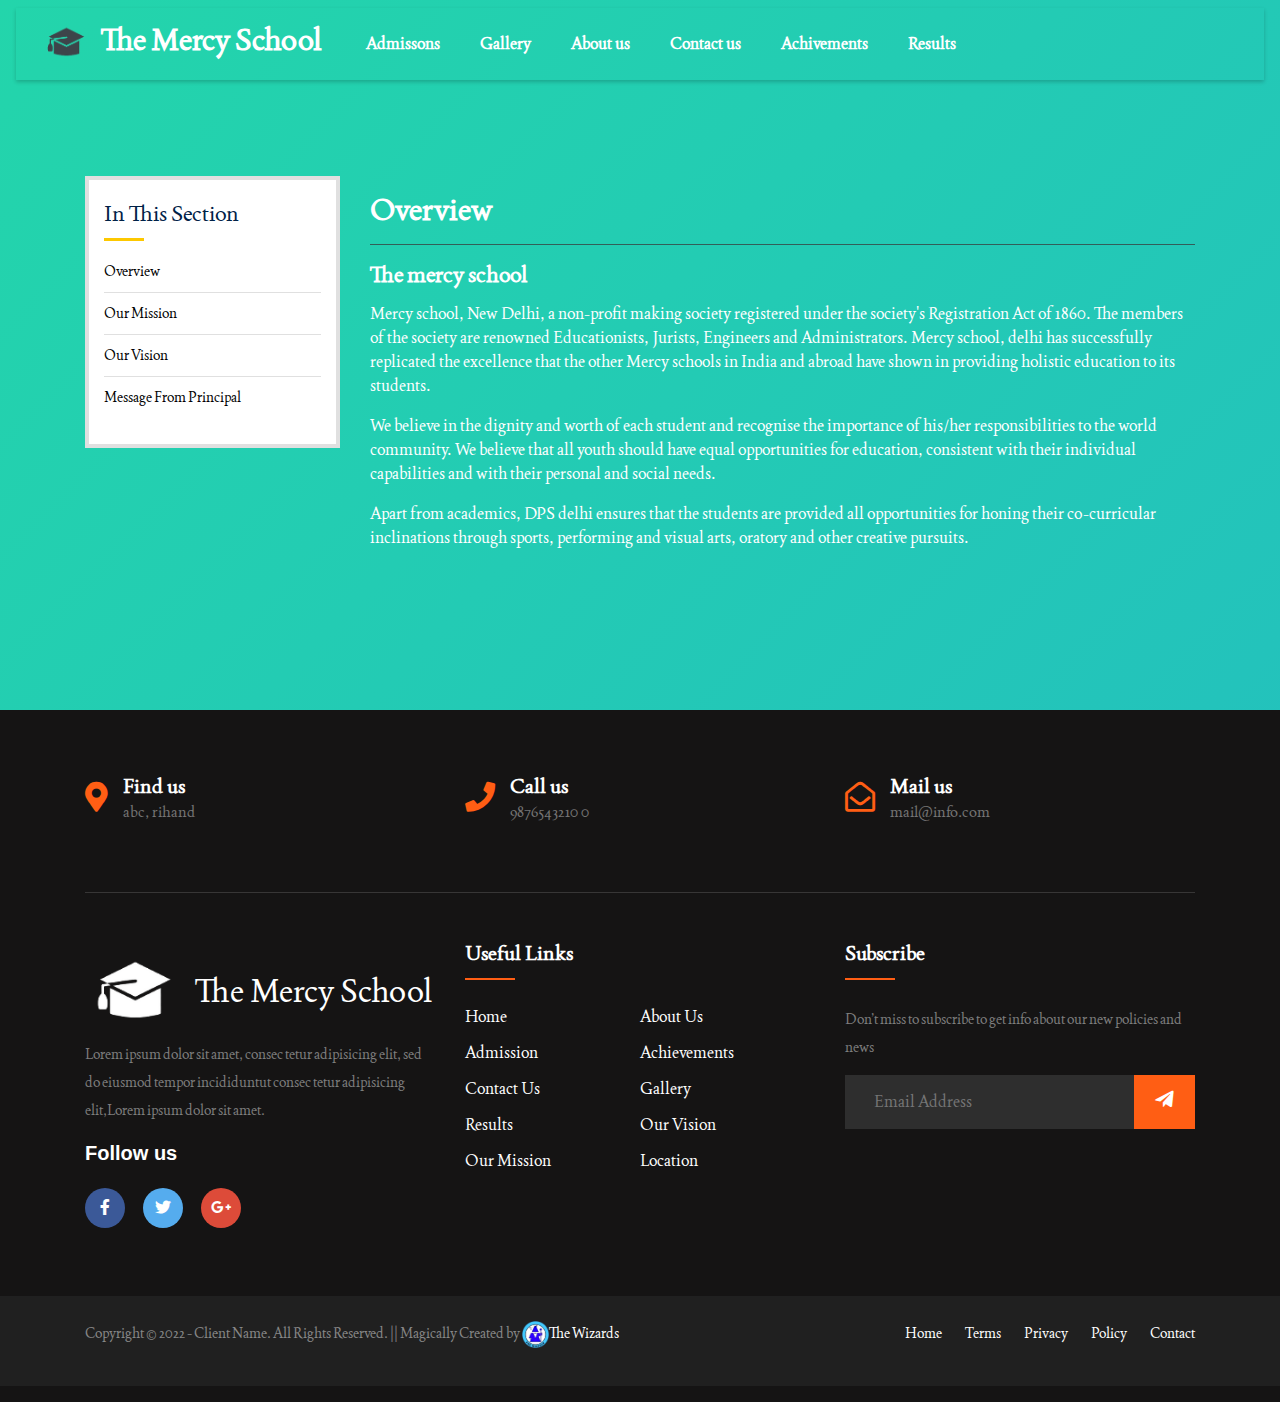
==== commit 74956447: "result" ====
--- a/assets/link/aboutus.html
+++ b/assets/link/aboutus.html
@@ -66,10 +66,10 @@
                                 <div class="sidebar-box-inner">
                                     <h3 class="sidebar-title">In This Section</h3>
                                     <ul class="sidebar-categories">
-                                        <li><p onclick='change(1)' id="l1">Overview</p></li>
-                                        <li><p onclick='change(2)' id="l2">Our Mission</p></li>
-                                        <li><p onclick='change(3)' id="l3">Our Vision</p></li>
-                                        <li><p onclick='change(4)' id="l4">Message From Principal</p></li>
+                                        <li><p class="ah1" onclick='change(1)' id="l1">Overview</p></li>
+                                        <li><p class="ah1" onclick='change(2)' id="l2">Our Mission</p></li>
+                                        <li><p class="ah1" onclick='change(3)' id="l3">Our Vision</p></li>
+                                        <li><p class="ah1" onclick='change(4)' id="l4">Message From Principal</p></li>
                                     </ul>
                                 </div>
                             </div>
@@ -173,7 +173,7 @@
                         <h3>Subscribe</h3>
                       </div>
                       <div class="footer-text mb-25">
-                        <p>Don’t miss to subscribe to our new feeds, kindly fill the form below.</p>
+                        <p>Don’t miss to subscribe to get info about our new policies and news</p>
                       </div>
                       <div class="subscribe-form">
                         <form action="#">
--- a/assets/css/style.css
+++ b/assets/css/style.css
@@ -155,7 +155,11 @@
 }
   }
 
-
+  @media screen and (max-width: 992px) {
+ .navbar-nav li{
+    padding: 1vh 0;
+  }
+  }
     
 @media screen and (max-width: 884px) {
   .row{
